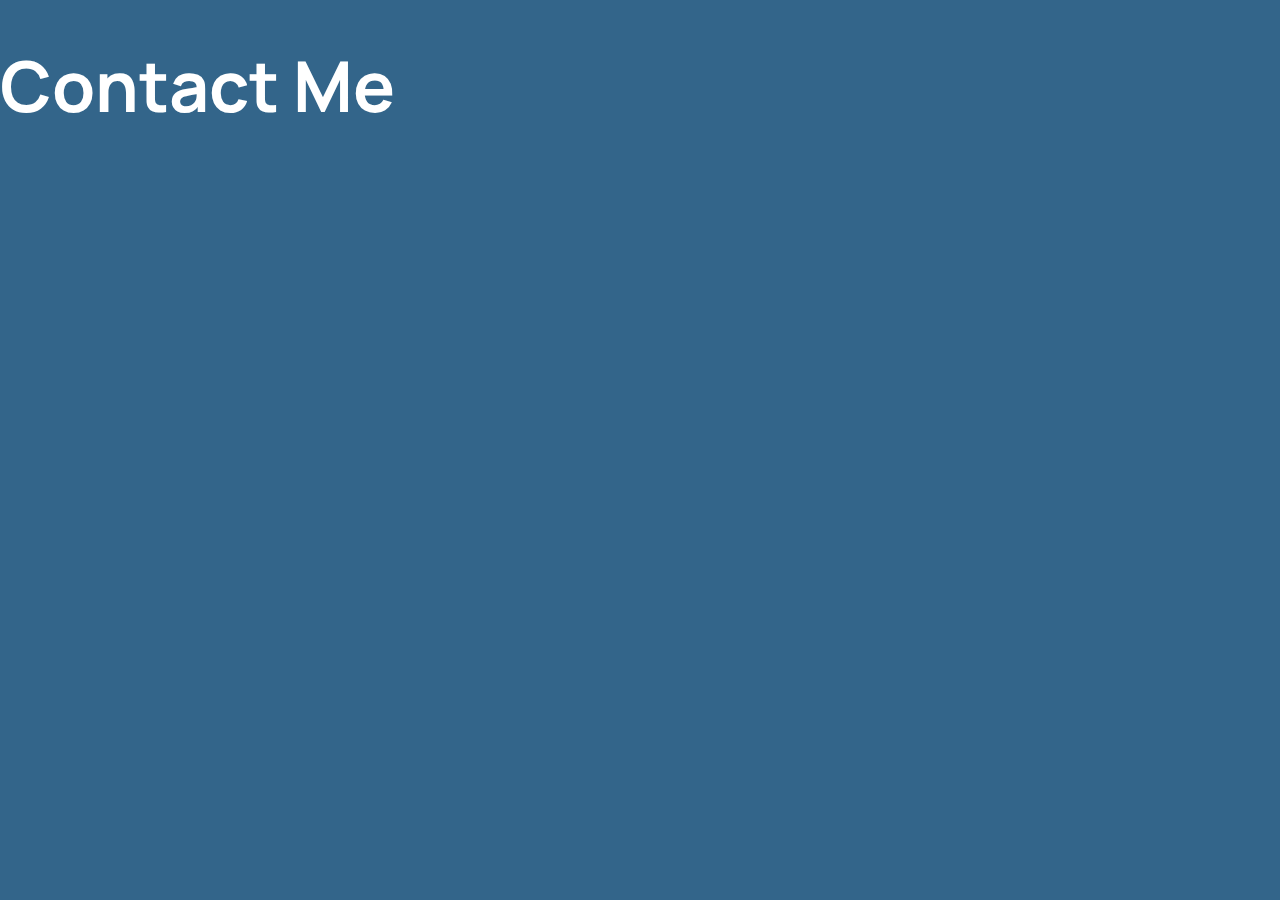
==== Contact Me.html @ e4a800e4 "building the blocks" ====
<!DOCTYPE html>
<html lang="en">
  <head>
    <meta charset="UTF-8" />
    <meta http-equiv="X-UA-Compatible" content="IE=edge" />
    <meta name="viewport" content="width=device-width, initial-scale=1.0" />
    <title>Emmett Storts - Contact Me</title>
    <link rel="preconnect" href="https://fonts.googleapis.com" />
    <link rel="preconnect" href="https://fonts.gstatic.com" crossorigin />
    <link
      href="https://fonts.googleapis.com/css2?family=Manrope:wght@200;300;400;500;600;700;800&display=swap"
      rel="stylesheet"
    />
    <link rel="stylesheet" href="css/styles.css" />
  </head>
  <body>
    <h1>Contact Me</h1>
  </body>
</html>
---- css/styles.css ----
:root {
  --color-primary: white;
  --color-secondary: #9e6240;
  --color-accent: #3a8a33;
  --border-radius: 10%;
  --screen-cutoff: 768px;
}

/* Typography */

html {
  font-size: 62.5%;
}

body {
  background-color: #33658a;
  font-family: Manrope, Arial, Arial, Helvetica, sans-serif;
  color: var(--color-primary);
  font-size: 2rem;
  line-height: 1.5;
  margin: 0;
}

h1,
h2,
h3 {
  color: var(--color-headings);
  margin-bottom: 1rem;
  line-height: 1.1;
}

h1 {
  font-size: 7rem;
  font-weight: bolder;
}

h2 {
  font-size: 4rem;
  font-weight: bolder;
}

h3 {
  font-size: 3rem;
  font-weight: bolder;
}

/* links */

a {
  color: var(--color-primary);
  text-decoration: none;
}

/* buttons */

.btn {
  border-radius: var(--border-radius);
  padding: 1.5rem 3vw;
  font-weight: bold;
  font-size: 2rem;
  border: 0;
  cursor: pointer;
  text-align: center;
  outline: 0;
  background: var(--color-accent);
}

/* lists */

.list__nav {
  list-style: none;
  padding: 0;
  margin: 0;
}

.list__item {
  margin-top: 3rem;
}

.list__item:hover a {
  color: #d6b09a;
}

.nav {
  background-color: var(--color-secondary);
  width: 100vw;
  height: 25rem;
  margin-top: 2rem;
}

@media screen and (min-width: 786px) {
  .nav {
    width: 100rem;
    height: 10rem;
    margin-top: 2rem;
  }

  .list__item {
    display: inline-block;
    margin-right: 10rem;
    margin-top: 3rem;
  }
}
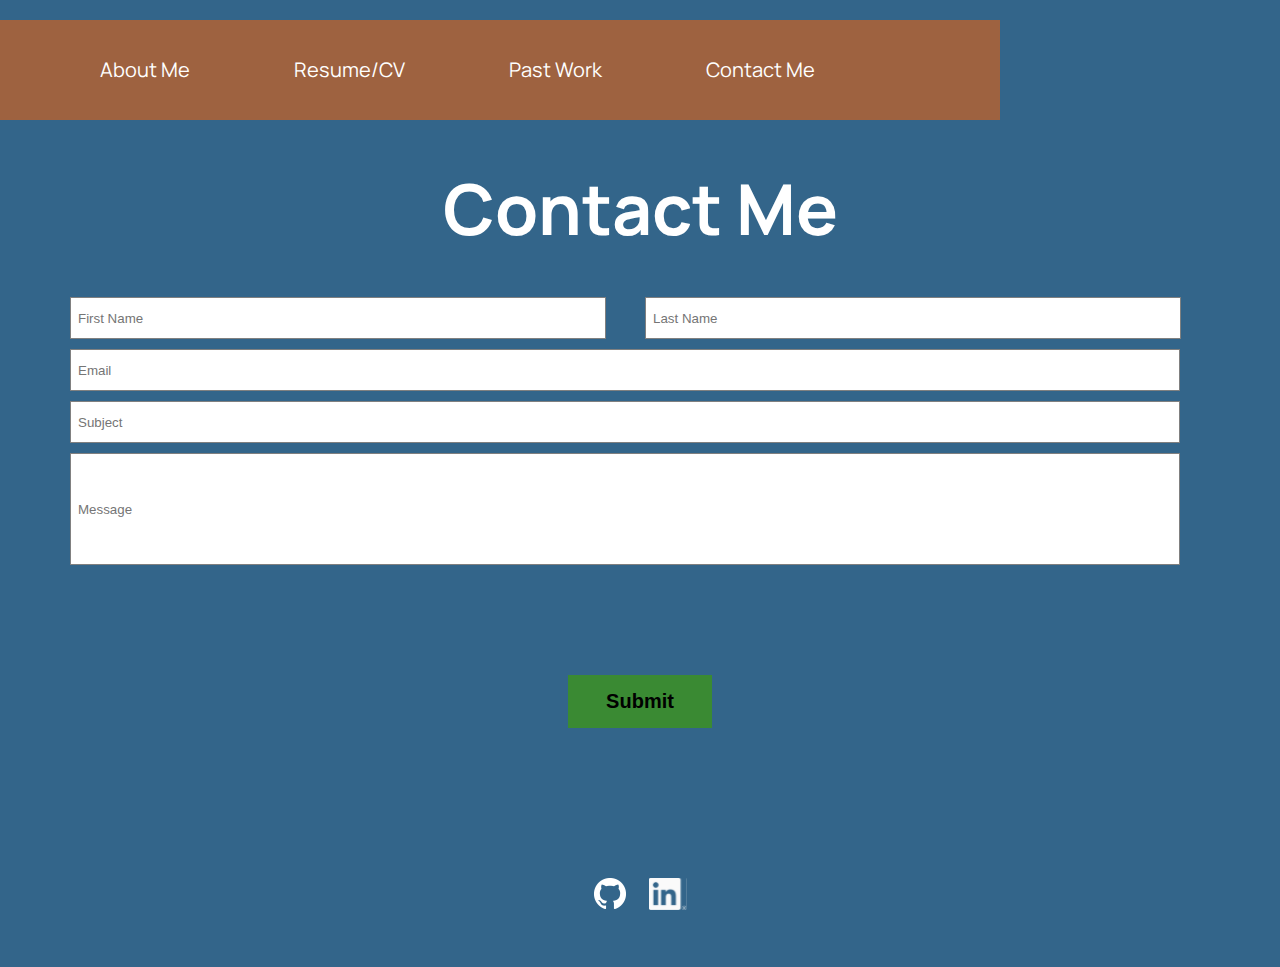
==== commit 19b34729: "combine everything" ====
--- a/Contact Me.html
+++ b/Contact Me.html
@@ -14,6 +14,72 @@
     <link rel="stylesheet" href="css/styles.css" />
   </head>
   <body>
-    <h1>Contact Me</h1>
+    <nav class="nav">
+      <ul class="list__nav">
+        <li class="list__item"><a href="/">About Me</a></li>
+        <li class="list__item"><a href="/Resume.html">Resume/CV</a></li>
+        <li class="list__item"><a href="/Past Work.html">Past Work</a></li>
+        <li class="list__item"><a href="/Contact Me.html">Contact Me</a></li>
+      </ul>
+    </nav>
+    <h1 class="center">Contact Me</h1>
+    <form
+      class="container grid"
+      action="https://formspree.io/f/xleakedq"
+      method="POST"
+    >
+      <input
+        class="input__small"
+        type="text"
+        placeholder="First Name"
+        name="First Name"
+        required
+      />
+      <input
+        class="input__small"
+        type="text"
+        placeholder="Last Name"
+        name="Last Name"
+      />
+      <input
+        class="input__medium multi-column-2"
+        type="email"
+        placeholder="Email"
+        name="Email"
+        required
+      />
+      <input
+        class="input__medium multi-column-3"
+        type="text"
+        placeholder="Subject"
+        name="Subject"
+      />
+      <input
+        class="input__large multi-column-4"
+        type="text"
+        placeholder="Message"
+        required
+        name="Message"
+      />
+      <div class="center new-cell">
+        <button class="btn center" type="submit">Submit</button>
+      </div>
+    </form>
+    <footer>
+      <div class="center">
+        <a
+          class="link__image"
+          href="https://github.com/erstorts"
+          target="_blank"
+          ><img src="images/GitHub.svg" alt=""
+        /></a>
+        <a
+          class="link__image"
+          href="https://www.linkedin.com/in/emmett-storts/"
+          target="_blank"
+          ><img src="images/LinkedIn.svg" alt=""
+        /></a>
+      </div>
+    </footer>
   </body>
 </html>
--- a/css/styles.css
+++ b/css/styles.css
@@ -2,8 +2,12 @@
   --color-primary: white;
   --color-secondary: #9e6240;
   --color-accent: #3a8a33;
-  --border-radius: 10%;
   --screen-cutoff: 768px;
+}
+
+.container {
+  max-width: 1140px;
+  margin: 0 auto;
 }
 
 /* Typography */
@@ -16,7 +20,7 @@
   background-color: #33658a;
   font-family: Manrope, Arial, Arial, Helvetica, sans-serif;
   color: var(--color-primary);
-  font-size: 2rem;
+  font-size: 1rem;
   line-height: 1.5;
   margin: 0;
 }
@@ -30,18 +34,20 @@
 }
 
 h1 {
-  font-size: 7rem;
+  font-size: 5rem;
   font-weight: bolder;
 }
 
 h2 {
-  font-size: 4rem;
-  font-weight: bolder;
+  font-size: 3rem;
+  font-weight: 600;
+  margin: 10px;
 }
 
 h3 {
-  font-size: 3rem;
-  font-weight: bolder;
+  font-size: 2rem;
+  font-weight: lighter;
+  margin: 10px;
 }
 
 /* links */
@@ -51,13 +57,20 @@
   text-decoration: none;
 }
 
+.link {
+  text-decoration: underline;
+}
+
+.link__image {
+  padding: 1rem 1rem;
+}
+
 /* buttons */
 
 .btn {
-  border-radius: var(--border-radius);
   padding: 1.5rem 3vw;
   font-weight: bold;
-  font-size: 2rem;
+  font-size: 1.5rem;
   border: 0;
   cursor: pointer;
   text-align: center;
@@ -69,7 +82,8 @@
 
 .list__nav {
   list-style: none;
-  padding: 0;
+  padding-left: 4rem;
+  padding-top: 0.5rem;
   margin: 0;
 }
 
@@ -84,20 +98,143 @@
 .nav {
   background-color: var(--color-secondary);
   width: 100vw;
-  height: 25rem;
+  height: 30rem;
   margin-top: 2rem;
+  font-size: 2rem;
+}
+
+/* grids */
+.grid {
+  display: grid;
+  gap: 1rem;
+}
+
+/* form */
+input {
+  border: 1px solid gray;
+  padding: 0.5rem 0.7rem;
+  transition: border-color 0.15s, box-shadow 0.15s;
+}
+
+.input__small {
+  width: 96%;
+  height: 3rem;
+}
+
+.input__medium {
+  width: 96%;
+  height: 3rem;
+}
+
+.input__large {
+  width: 96%;
+  height: 10rem;
+}
+
+input[type="text"]:focus,
+input[type="email"]:focus {
+  border-color: var(--color-accent);
+  outline: 0;
+  box-shadow: 0 0 0 4px var(--color-secondary);
+}
+
+/* others */
+
+.center {
+  text-align: center;
+  margin: 5rem 5rem;
+}
+
+.image {
+  width: 100%;
+  object-fit: cover;
+  align-items: center;
+  justify-items: center;
 }
 
 @media screen and (min-width: 786px) {
+  body {
+    font-size: 1.5rem;
+  }
+  h1,
+  h2,
+  h3 {
+    color: var(--color-headings);
+    margin-bottom: 1rem;
+    line-height: 1.1;
+  }
+
+  h1 {
+    font-size: 7rem;
+    font-weight: bolder;
+  }
+
+  h2 {
+    font-size: 4rem;
+    font-weight: 600;
+    margin: 10px;
+  }
+
+  h3 {
+    font-size: 3rem;
+    font-weight: lighter;
+    margin: 10px;
+  }
+
+  .btn {
+    font-size: 2rem;
+  }
   .nav {
     width: 100rem;
     height: 10rem;
     margin-top: 2rem;
   }
 
+  .list__nav {
+    padding-left: 10rem;
+  }
+
   .list__item {
     display: inline-block;
     margin-right: 10rem;
     margin-top: 3rem;
   }
-}
+
+  .grid {
+    grid-template-columns: repeat(2, 1fr);
+  }
+
+  .input__small {
+    width: 92%;
+  }
+
+  .multi-column-1 {
+    grid-column: 1 / 3;
+    grid-row: 1;
+  }
+
+  .multi-column-2 {
+    grid-column: 1 / 3;
+    grid-row: 2;
+  }
+
+  .multi-column-3 {
+    grid-column: 1 / 3;
+    grid-row: 3;
+  }
+
+  .multi-column-4 {
+    grid-column: 1 / 3;
+    grid-row: 4;
+  }
+
+  .new-cell {
+    grid-column: 1 / 3;
+    grid-row: 5;
+  }
+
+  .new-cell-2 {
+    grid-column: 1 / 3;
+    grid-row: 3;
+  }
+}
